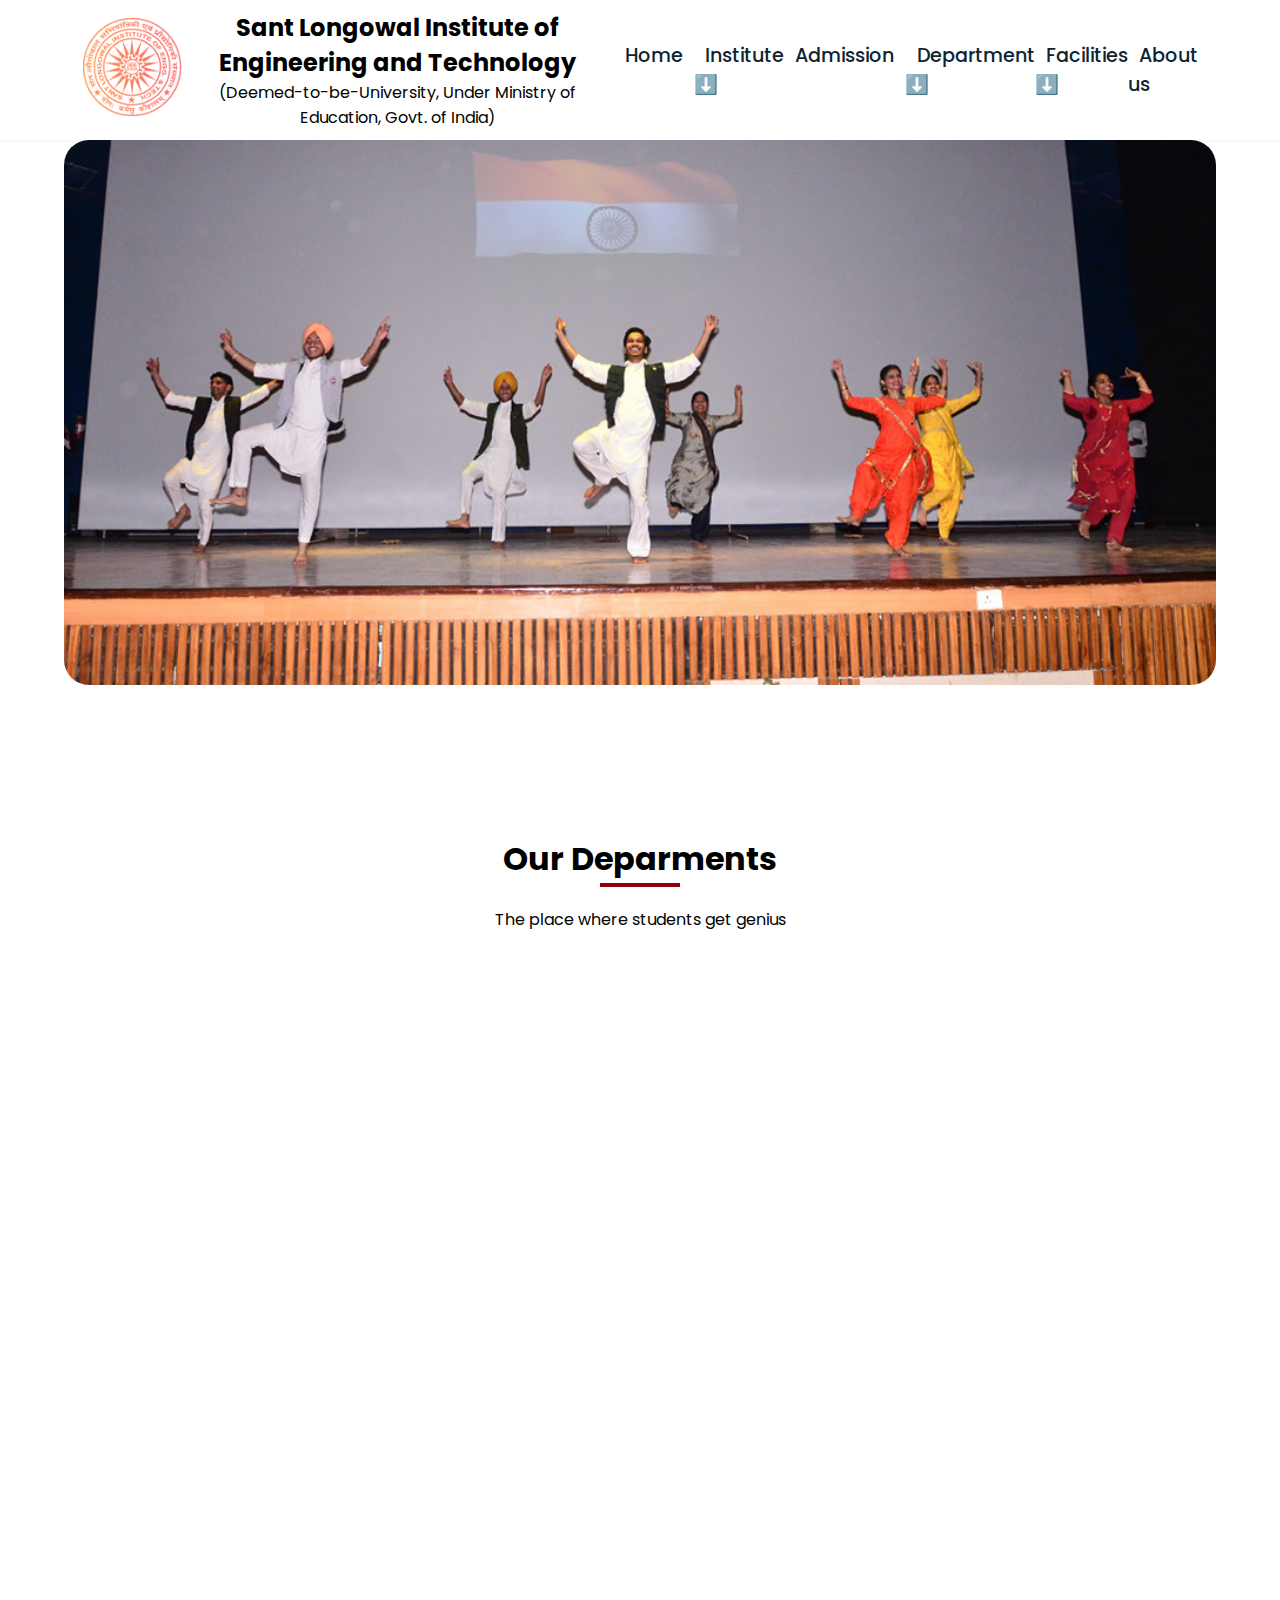
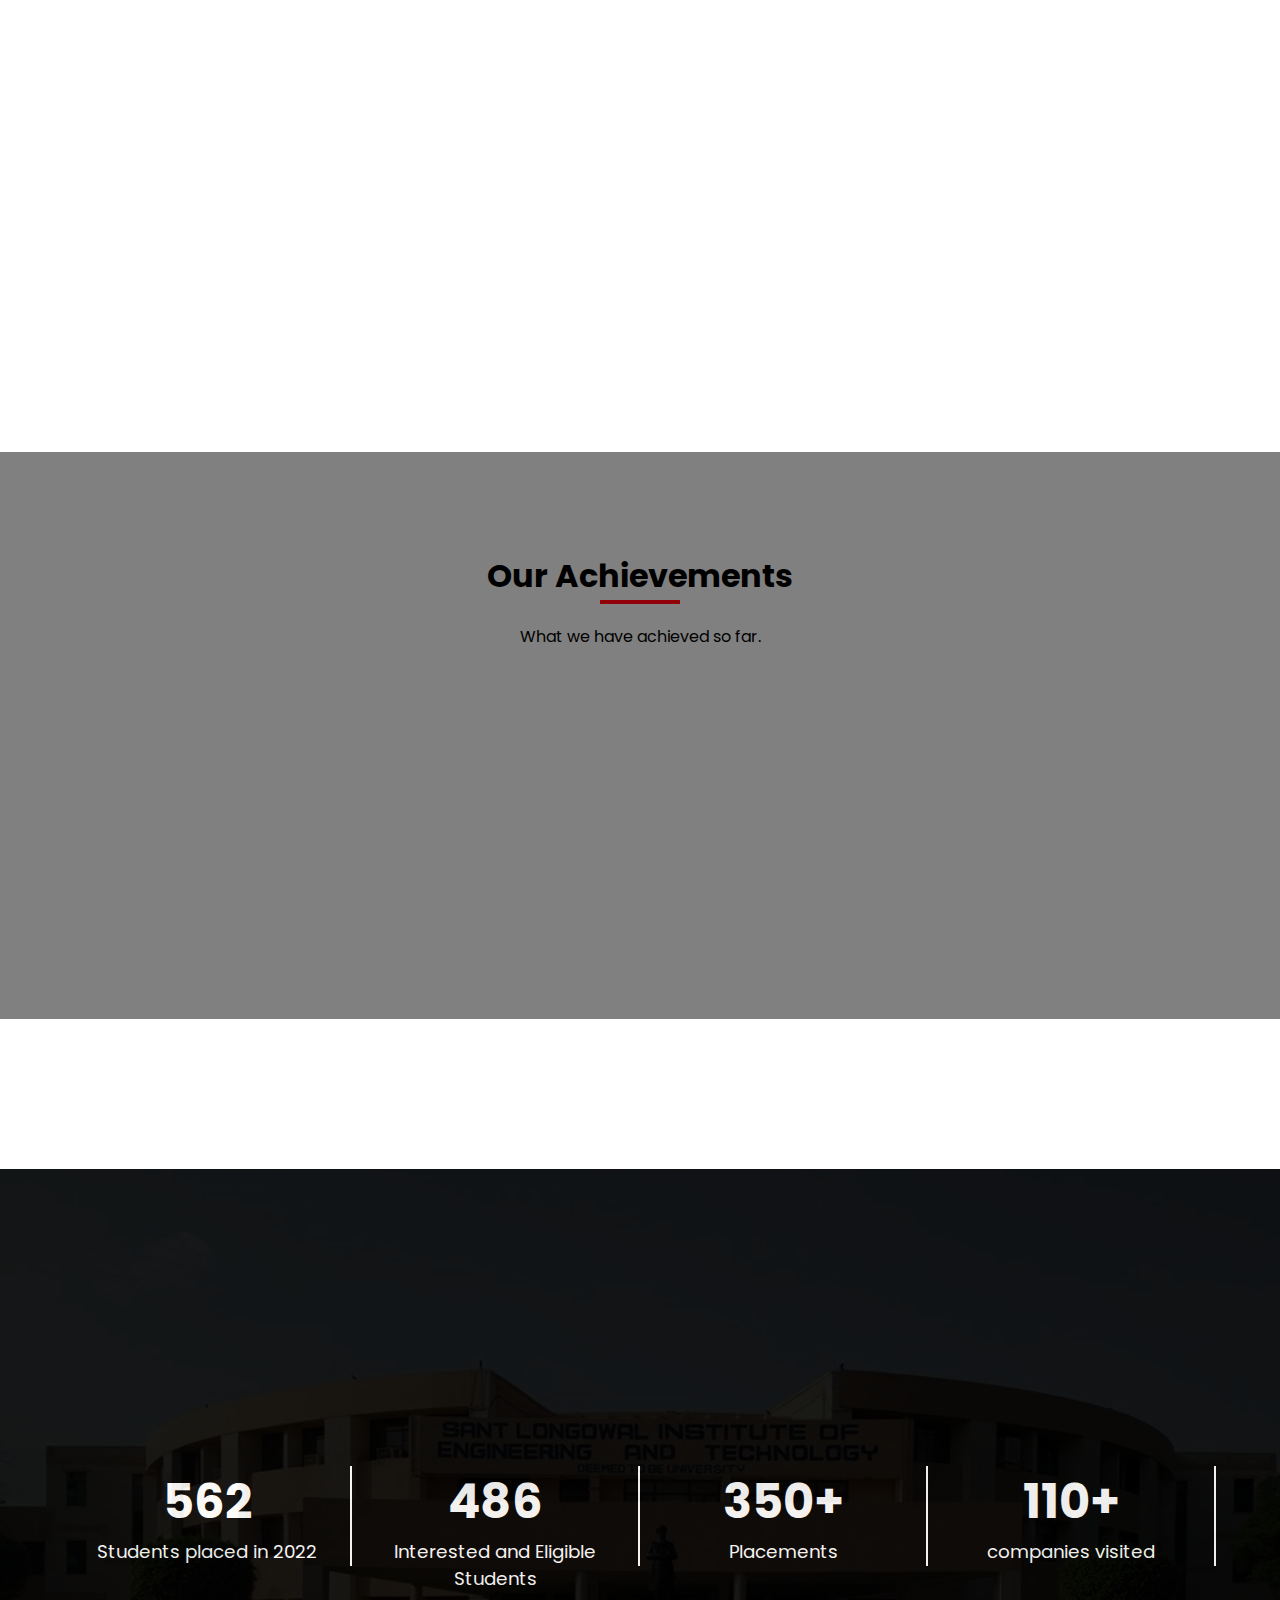
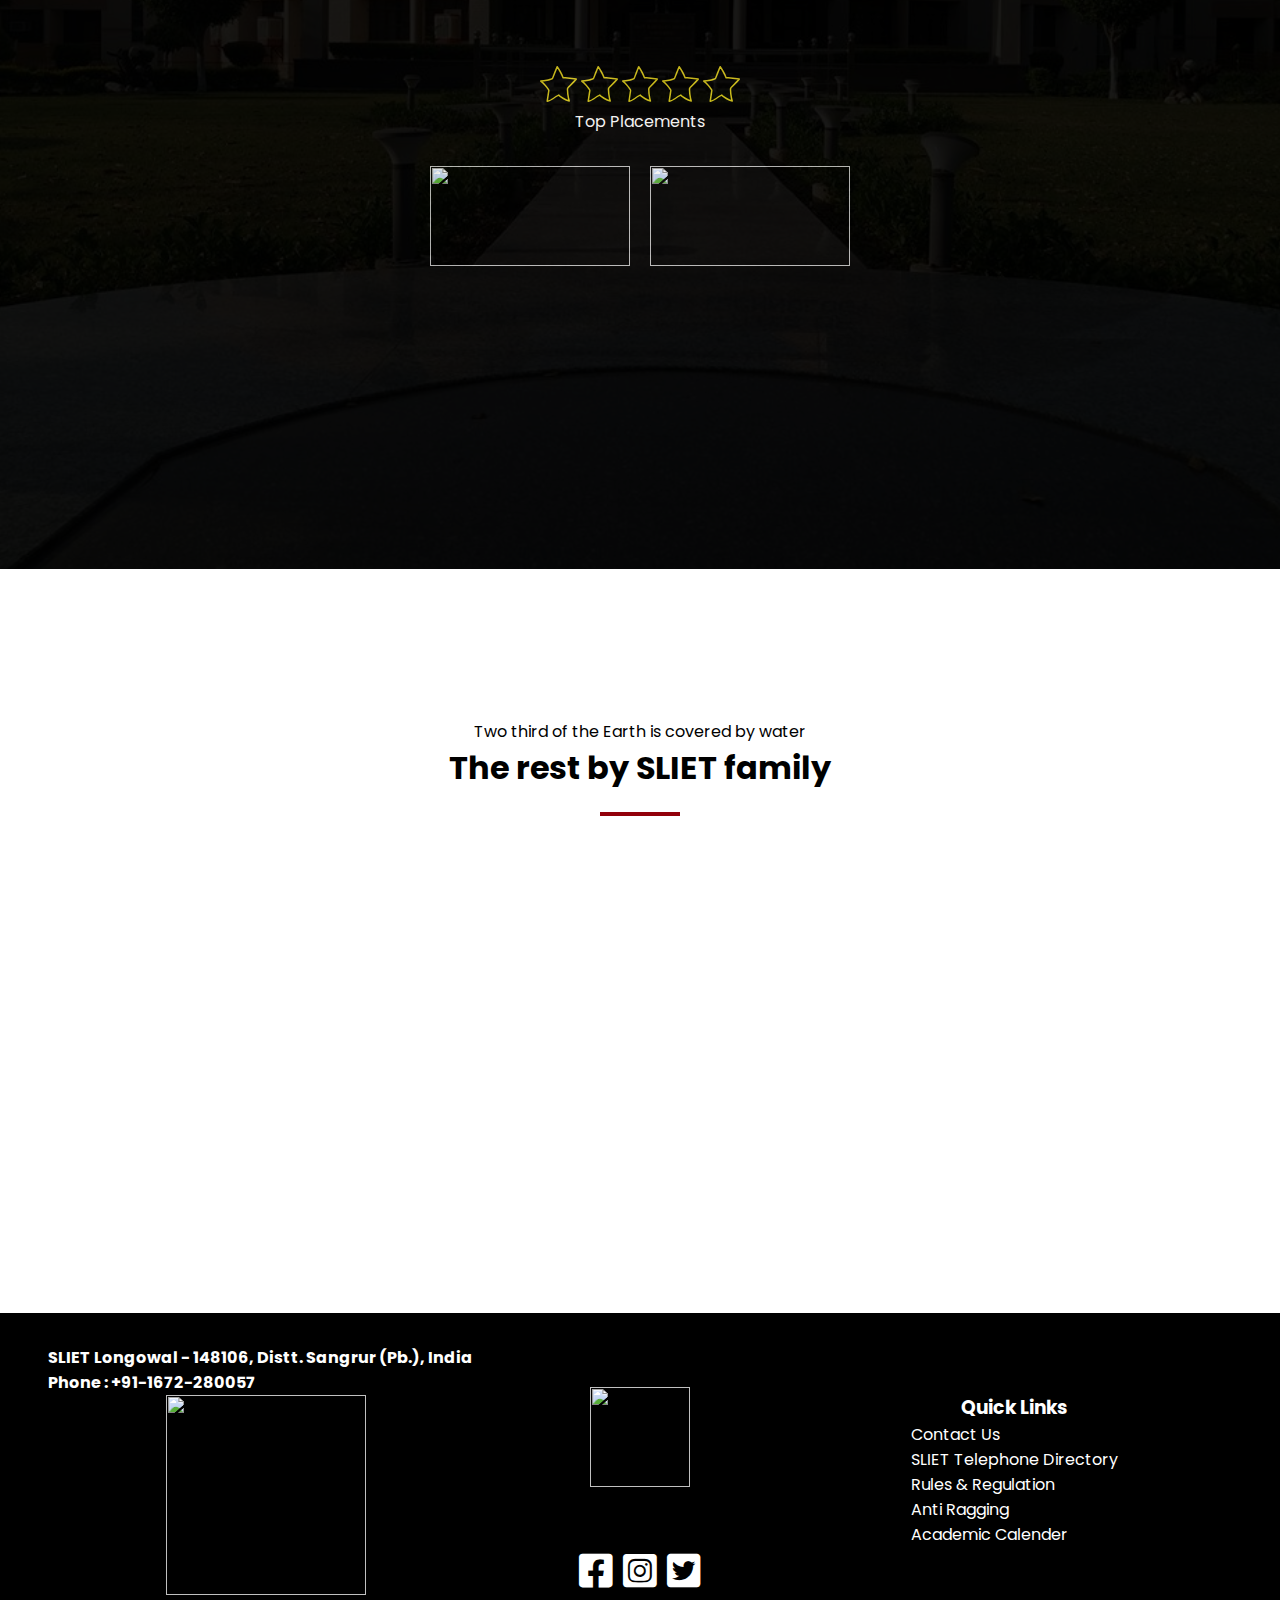
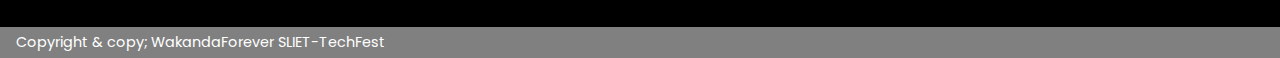
==== index.html @ ce075396 "5 am commits" ====
<!DOCTYPE html>
<html lang="en">

<head>
    <meta charset="UTF-8">
    <meta http-equiv="X-UA-Compatible" content="IE=edge">
    <meta name="viewport" content="width=device-width, initial-scale=1.0">
    <title>SLIET</title>
    <link rel="stylesheet" href="https://cdnjs.cloudflare.com/ajax/libs/font-awesome/6.0.0-beta2/css/all.min.css" />
    <link rel="stylesheet" href="./style.css">
</head>

<body>

    <nav>
        <div class="navbar">
            <div class="container nav-container">
                <input class="checkbox" type="checkbox" name="" id="" />
                <div class="hamburger-lines">
                    <span class="line line1"></span>
                    <span class="line line2"></span>
                    <span class="line line3"></span>
                </div>
                <div class="logo">
                    <img src="./images/sliet_logo.png" alt="" class="slietlogo">
                </div>
                <div class="slietName">
                    <h2>Sant Longowal Institute of Engineering and Technology</h2>
                    <p>(Deemed-to-be-University, Under Ministry of Education, Govt. of India)</p>
                </div>
                <div class="menu-items">

                    <li><a href="#">Home</a></li>
                    <li class="sub-menu-parent" ><a href="#">Institute ⬇️</a>
                    <ul class="sub-menu">
                        <li><a href="#">About Institute</a></li>
                        <li><a href="#">Academics</a></li>
                        <li><a href="#">Administration</a></li>
                    </ul>
                    </li>
                    <li><a href="#">Admission</a></li>
                    <li class="sub-menu-parent" ><a href="#">Department ⬇️</a>
                        <ul class="sub-menu">
                            <li><a href="#">Computer Science</a></li>
                            <li><a href="#">Electronics Communication</a></li>
                            <li><a href="#">Electrical and Istrumentation</a></li>
                            <li><a href="#">Chemical Engineering</a></li>
                            <li><a href="#">Food Engineering</a></li>
                            <li><a href="#">Science Department</a></li>
                            <li><a href="#">Mechanical Engineering</a></li>
                        </ul>
                        </li>
                        <li class="sub-menu-parent" ><a href="#">Facilities ⬇️</a>
                            <ul class="sub-menu">
                                <li><a href="#">A.C.S.S</a></li>
                                <li><a href="#">Central Library</a></li>
                                <li><a href="#">Workshop</a></li>
                                <li><a href="#">Hostel</a></li>
                                <li><a href="#">Health Center</a></li>
                            </ul>
                            </li>
                    <li><a href="#">About us</a></li>
                </div>
            </div>
        </div>
    </nav>


    <div class="container">
        <div class="corousel">
            <div id="slider">
                <figure>
                    <div class="corousel__photos"><img src="./images/RepublicDay74th.jpg" alt></div>
                    <div class="corousel__photos"><img src="./images/RepublicDay74th.jpg" alt></div>
                    <div class="corousel__photos"><img src="./images/RepublicDay74th.jpg" alt></div>
                    <div class="corousel__photos"><img src="./images/RepublicDay74th.jpg" alt></div>
                    <div class="corousel__photos"><img src="./images/RepublicDay74th.jpg" alt></div>
                </figure>
            </div>
        </div>
    </div>
    <div class="container galary galary-gap">
        <h1>Our Deparments</h1>
    <div class="underline"></div>
        <p>The place where students get genius</p>
        <div class="main">
            <div class="one"></div>
        </div>
        <div class="main galary">
            <div class="two"></div>
            <div class="three"></div>
        </div>
    </div>
    <div class="achievement">
        <div class="container">
            <div class="achievement_head">
                <h1>Our Achievements</h1>
                <div class="underline"></div>
                <p>What we have achieved so far.</p>
            </div>
            <div class="achievement_card">
                <img src="http://sliet.ac.in/wp-content/uploads/2023/02/Er.-Gurcharan-Singh-Oration-Award-2-768x576.jpeg" alt="">
                <img src="http://sliet.ac.in/wp-content/uploads/2022/12/thumbnail__O6A3337-768x512.jpg" alt="">
                <img src="http://sliet.ac.in/wp-content/uploads/2021/09/DSC7570-768x512.jpg" alt="">
                <img src="http://sliet.ac.in/wp-content/uploads/2021/09/DSC7710-768x512.jpg" alt="">
            </div>
        </div>
    </div>
    <div class="hero_section">
        <div class="hero__content">
            <div class="container">
                <div class="hero__info_container">
                    <div class="hero_info">
                        <h1>562</h1>
                        <p>Students placed in 2022</p>
                    </div>
                    <div class="hero_info">
                        <h1>486</h1>
                        <p>
                            Interested and Eligible Students
                        </p>
                    </div>
                    <div class="hero_info">
                        <h1>350+</h1>
                        <p>
                            Placements
                        </p>
                    </div>
                    <div class="hero_info">
                        <h1>110+</h1>
                        <p>
                            companies visited
                        </p>
                    </div>
                </div>
                <div class="stars">
                    <img src="./images/star.svg" alt="">
                    <img src="./images/star.svg" alt="">
                    <img src="./images/star.svg" alt="">
                    <img src="./images/star.svg" alt="">
                    <img src="./images/star.svg" alt="">
                </div>
                <div class="hero_text">
                <p>Top Placements</p>
            </div>
            <div class="companies_logo">
                <div class="companies_logo__photos"><img src="https://www.cuchd.in/includes/assets/images/nirf-white-logo.webp" alt=""></div>
                <div class="companies_logo__photos"><img src="https://www.nbaind.org/images/logo.png" alt=""></div>
            </div>
            </div>
        </div>
    </div>
    <div class="map">
        <p>Two third of the Earth is covered by water</p>
        <h1>The rest by SLIET family</h1>

    <div class="underline"></div>
        <span><iframe src="https://www.google.com/maps/embed?pb=!1m18!1m12!1m3!1d28969.232599134764!2d75.71013271080541!3d30.212975331053695!2m3!1f0!2f0!3f0!3m2!1i1024!2i768!4f13.1!3m3!1m2!1s0x3910f8bd26a61ba3%3A0xa45e3a23dfc09f9b!2sSant%20Longowal%20Institute%20of%20Engineering%20and%20Technology!5e0!3m2!1sen!2sin!4v1679697126167!5m2!1sen!2sin" width="100%" height="450" style="border: 0;" allowfullscreen="" loading="lazy" referrerpolicy="no-referrer-when-downgrade"></iframe></span>
    </div>
    <!-- FOOTER -->
    <footer>
        <div class="row primary">
            <div class="column about">
                <h4>SLIET Longowal - 148106, Distt. Sangrur (Pb.), India
                    Phone : +91-1672-280057</h4>
                <img height="200px" width="200"
                    src="https://storage.googleapis.com/ezap-prod/colleges/647/sant-university-logo.png" alt="">
            </div>
            <div class="column subscribe">
                <img height="100px" width="100" src="https://techfestsliet.org/tf23.webp" alt="">
                <div class="social">
                    <i class="fa-brands fa-facebook-square"></i>
                    <i class="fa-brands fa-instagram-square"></i>
                    <i class="fa-brands fa-twitter-square"></i>
                </div>
            </div>
            <div class="column links">
                <h3>Quick Links</h3>
                <ul>
                    <li>
                        <a href="">Contact Us</a>
                    </li>
                    <li>
                        <a href="">SLIET Telephone Directory</a>
                    </li>
                    <li>
                        <a href="">Rules & Regulation</a>
                    </li>
                    <li>
                        <a href="">Anti Ragging</a>
                    </li>
                    <li>
                        <a href="">Academic Calender</a>
                    </li>
                </ul>
            </div>

        </div>
        <div class="row copyright">
            <p>Copyright & copy; WakandaForever SLIET-TechFest</p>
        </div>
    </footer>
</body>
<script src="./script.js"></script>

</html>
---- style.css ----
@import url('https://fonts.googleapis.com/css2?family=Poppins:wght@200&display=swap');

:root {
    --white-color: #ffffff;
    --grey-color: #808080;
    --shade-brown: #c38e3c;
    --sangria-color: #92000a;
    --black-color: #000000;
    --bg-color: #000000;
  --card-color: rgb(23, 23, 23);
}

* {
    margin: 0;
    padding: 0;
    box-sizing: border-box;
}
.underline {
    width: 5rem;
    height: 0.25rem;
    background: var(--sangria-color);
    margin-left: auto;
    margin-right: auto;
    margin-bottom: 20px;
}

body {
    font-family: 'Poppins', sans-serif;
}
@keyframes float {
    0% {
        box-shadow: 0 5px 15px 0px rgba(0, 0, 0, 0.0);
        transform: translatey(0px);
    }

    50% {
        box-shadow: 0 25px 15px 0px rgba(0, 0, 0, 0.0);
        transform: translatey(-20px);
    }

    100% {
        box-shadow: 0 5px 15px 0px rgba(0, 0, 0, 0.0);
        transform: translatey(0px);
    }
}
a {
    text-decoration: none;
}

a:hover {
    color: var(--sangria-color);
    border-bottom: 2px solid var(--shade-brown);
    font-size: 1.1rem;
}
.container {
    margin: 0 auto;
    width: 1500px;
    max-width: 90%;
}

.row {
    display: flex;
    justify-content: space-between;
    align-items: center;
}

.slietName {
    text-align: center;
}

.slietlogo {
    width: 100px;
}

.checkbox {
    display: none;
}

.navbar {
    position:relative;
    /* background-color: var(--grey-color); */
    padding: 20px;
    box-shadow: 0 1px 4px rgb(146 161 176 / 15%);
}

.nav-container {
    display: flex;
    justify-content: space-between;
    align-items: center;
    height: 100px;
}

.menu-items {
    display: flex;
}

.navbar .nav-container a {
    text-decoration: none;
    color: #0e2431;
    font-weight: 500;
    font-size: 1.2rem;
    padding: 0.7rem;
    align-self: center;
}

.navbar .nav-container li {
    list-style: none;
}

@media(max-width:1190px) {

    .container {
        max-width: 1050px;
        width: 90%;
        margin: auto;
    }

    .slietName {
        display: none;
    }

    .navbar {
        z-index: 1;
        width: 100%;
        box-shadow: 0 1px 4px rgb(146 161 176 / 15%);
        padding: 20px;
    }

    .nav-container {
        z-index: 1;
        display: flex;
        justify-content: space-between;
        align-items: center;
    }

    .navbar .menu-items {
        display: flex;
    }

    .navbar .nav-container li {
        list-style: none;
    }

    .navbar .nav-container a {
        text-decoration: none;
        color: var(--white-color);
        font-weight: 500;
        font-size: 1.2rem;
        padding: 0.7rem;
    }

    .navbar .nav-container a:hover {
        font-weight: bolder;
    }

    .nav-container {
        display: block;
        position: relative;
    }

    .nav-container .checkbox {
        position: absolute;
        display: block;
        height: 32px;
        width: 32px;
        top: 20px;
        left: 20px;
        z-index: 5;
        opacity: 0;
        cursor: pointer;
    }

    .hamburger-lines {
        margin-top: 20px;
    }

    .nav-container .hamburger-lines {
        display: block;
        height: 26px;
        width: 32px;
        position: absolute;
        top: 17px;
        left: 20px;
        z-index: 2;
        display: flex;
        flex-direction: column;
        justify-content: space-between;
    }

    .nav-container .hamburger-lines .line {
        display: block;
        height: 4px;
        width: 100%;
        border-radius: 10px;
        background: #0e2431;
    }

    .nav-container .hamburger-lines .line1 {
        transform-origin: 0% 0%;
        transition: transform 0.4s ease-in-out;
    }

    .nav-container .hamburger-lines .line2 {
        transition: transform 0.2s ease-in-out;
    }

    .nav-container .hamburger-lines .line3 {
        transform-origin: 0% 100%;
        transition: transform 0.4s ease-in-out;
    }

    .navbar .menu-items {
        padding-top: 120px;
        /* box-shadow: inset 0 0 2000px var(--black-color); */
        background-color: var(--black-color);
        height: 100vh;
        width: 100%;
        transform: translate(-150%);
        display: flex;
        flex-direction: column;
        margin-left: -40px;
        padding-left: 50px;
        transition: transform 0.5s ease-in-out;
        text-align: center;
    }

    .navbar .menu-items li {
        margin-bottom: 1.2rem;
        font-size: 1.5rem;
        font-weight: 500;
    }

    .logo {
        position: absolute;
        top: 5px;
        right: 15px;
        font-size: 1.2rem;
        color: #0e2431;
    }

    .nav-container input[type="checkbox"]:checked~.menu-items {
        transform: translateX(0);
    }

    .nav-container input[type="checkbox"]:checked~.hamburger-lines .line1 {
        transform: rotate(45deg);
    }

    .nav-container input[type="checkbox"]:checked~.hamburger-lines .line2 {
        transform: scaleY(0);
    }

    .nav-container input[type="checkbox"]:checked~.hamburger-lines .line3 {
        transform: rotate(-45deg);
    }

    .nav-container input[type="checkbox"]:checked~.logo {
        display: none;
    }
}
.sub-menu-parent { position: relative; }
.sub-menu { 
    border-radius: 25px;
    visibility: hidden; /* hides sub-menu */
    opacity: 0;
    position: absolute;
    top: 100%;
    left: 0;
    width: 100%;
    transform: translateY(-2em);
    z-index: -1;
    transition: all 0.3s ease-in-out 0s, visibility 0s linear 0.3s, z-index 0s linear 0.01s;
    
  }
  .sub-menu-parent:focus .sub-menu,
.sub-menu-parent:focus-within .sub-menu,
.sub-menu-parent:hover .sub-menu {
  visibility: visible; /* shows sub-menu */
  opacity: 1;
  z-index: 1;
  transform: translateY(0%);
  transition-delay: 0s, 0s, 0.3s; /* this removes the transition delay so the menu will be visible while the other styles transition */
}
.sub-menu li{
    margin-top: 10px;
    padding-top: 20px;
    padding-bottom: 20px;
}
.sub-menu {
    display: flex;
    justify-content: space-around;
    flex-direction: column;
    background: var(--grey-color);
    width: 300px;
    /* height: 300px; */
  }










@keyframes slidy {
    0% {
        left: 0%;
    }

    20% {
        left: 0%;
    }

    25% {
        left: -100%;
    }

    45% {
        left: -100%;
    }

    50% {
        left: -200%;
    }

    70% {
        left: -200%;
    }

    75% {
        left: -300%;
    }

    95% {
        left: -300%;
    }

    100% {
        left: -400%;
    }
}
.corousel{
    position: relative;
}
.directormsg img{
   /* max-width: 10vw; */
}
.directormsg{
    position: absolute;
    bottom: 0;
    right: 0;
   max-width: 10vw;

}
div#slider {
    overflow: hidden;
}

div#slider figure img {
    width: 20%;
    float: left;
}

div#slider figure {
    position: relative;
    width: 500%;
    margin: 0;
    left: 0;
    text-align: left;
    font-size: 0;
    animation: 30s slidy infinite;
}

.corousel__photos {
    position: relative;
    box-shadow: inset 0 0 4px var(--black-color);
}
.corousel__photos img{
    border-radius: 25px;
}

.main {
    display: flex;
    flex-wrap: wrap;
    gap: 20px;
    margin-top: 50px;
}

.one {
    background: url("http://ece.sliet.ac.in/files/2012/02/ECE-Department11.jpg") no-repeat center center / cover;
    background-repeat: no-repeat;
    border-radius: 25px;
    width: 200px;
    height: 500px;
    flex-grow: 2;
}

.two {
    background: url("http://cs.sliet.ac.in/files/2021/04/computer-block-768x516.jpg") no-repeat center center / cover;
    width: 200px;
    height: 400px;
    flex-grow: 2;
    border-radius: 25px;
}

.three {
    background: url("http://ct.sliet.ac.in/files/2012/02/Chem-Deptt.-Main-Building.jpg") no-repeat center center / cover;
    width: 200px;
    height: 400px;
    flex-grow: 2;
    border-radius: 25px;
}
.galary{
    margin-top: 20px;
    text-align: center;
}
.galary-gap{
    margin-top: 150px;
    margin-bottom: 150px;
}
.galary h1{
    transform: translatey(0px);
    animation: float 2s ease-in-out infinite;
}

.hero_section{
    background: url('./images/SET.jpeg');
    height: 1000px;
    background-repeat:no-repeat;
    background-size: cover;
    background-position: center center;
}
.hero__content{
    height: 100%;
    background: var(--black-color);
    opacity: 0.9;
    display: flex;
    align-items: center;
}
.hero__info_container{
    /* padding-top: 300px; */
    display: flex;
    align-items: center;
    justify-content:center;
}
.hero_info{
    color: var(--white-color);
    border-right: 2px solid var(--white-color) ;
    width: 300px;
    height: 100px;
    text-align: center;
}
.stars{
    text-align: center;
    padding-top: 100px;
}
.hero_text{
    text-align: center;
    color: var(--white-color);
}
.hero_info h1{
    font-size: 3rem;
}
.hero_info p{
    font-size: 1.15rem;
}
@media (max-width:855px) {
    .hero__info_container{
        flex-direction: column;
    }
    .hero_info{
        border-right: none ;
        border-bottom: 2px solid white;
    }
    .companies_logo{
        margin-top: 5px;
        flex-direction: column;
    }
    .companies_logo__photos + .companies_logo__photos{
        
        margin-top: 20px;
        margin-left: 0px;
    }
}
.companies_logo img{
    width: 200px;
    height: 100px;
    align-self: center;
    object-fit: contain;
}
@media(min-width:855px){
.companies_logo__photos + .companies_logo__photos{
    margin-left: 20px;
}
}
.companies_logo__photos{
    background-color: var(--black-color);
    border-radius: 7px;
}
.companies_logo{
    margin-top: 2rem;
    text-align: center;
    display: flex;
    align-items: center;
    justify-content: center;
    
}
 
.achievement{
    background-color: var(--grey-color);
    padding:100px 20px 100px 20px ;
    margin-top: 20px;
    margin-bottom: 150px;
}
.achievement h1{
    transform: translatey(0px);
    animation: float 2s ease-in-out infinite;
}
.achievement img{
    max-width: 100%;
    object-fit: contain;
    height: 250px;
    border-radius: 15px;
}
.achievement_card{
    gap: 10px;
    margin-top: 20px;
    display: flex;
    justify-content: center;
    flex-wrap: wrap;
}
.achievement_head{
    text-align: center;
}
.achievement_head p{
    margin-top: 5px;
}
.map{
    margin-top: 150px;
    text-align: center;
}
.map h1{
   margin-bottom: 20px; 
   transform: translatey(0px);
    animation: float 2s ease-in-out infinite;
}
.map p{
    transform: translatey(0px);
    animation: float 2s ease-in-out infinite
}















/* footer */
footer {
    margin-top: 20px;
    background-color: var(--black-color);
    color: var(--white-color);
    font-size: 16px;
}

footer * {
    box-sizing: border-box;
    border: none;
    outline: none;
}

.row {
    padding: 2em 1em;
}

.row.primary {
    display: grid;
    grid-template-columns: 2fr 1fr 2fr;
    align-items: stretch;
}

.column {
    width: 100%;
    display: flex;
    flex-direction: column;
    padding: 0 2em;
    min-height: 15em;
    align-items: center;
    justify-content: center;
}

.column ul li {
    list-style: none;
}

.column ul li a {
    color: var(--white-color);
}

.column img {
    margin: auto;
}

.about p {
    text-align: justify;
    line-height: 2;
    margin: 0;
}

input,
button {
    font-size: 1em;
    padding: 1em;
    width: 100%;
    border-radius: 5px;
    margin-bottom: 5px;
}

button {
    /* background-color: var(--sangria-color); */
    color: #ffffff;
}

div.social {
    display: flex;
    justify-content: space-around;
    font-size: 2.4em;
    flex-direction: row;
    margin-top: 0.5em;
}

.social i {
    padding: 5px;
}
.row.secondary {
    display: flex;
    justify-content: space-around;
    text-align: center;
}

.row.secondary i {
    font-size: 1.8em;
    /* color: var(--sangria-color); */
}

.row.secondary div {
    padding: 1em 0;
    width: 100%;
}

.row.secondary div:hover {
    background-color: var(--grey-color);
}

.copyright {
    padding: 0.3em 1em;
    background-color: var(--grey-color);
    align-self: center;
}

.copyright p {
    font-size: 0.9em;
    text-align: center;
}
.row{
    display: flex;
    align-items: center ;
}

@media screen and (max-width: 850px) {
    .row.primary {
        grid-template-columns: 1fr;
    }

    .row.secondary {
        flex-direction: column;
    }
}
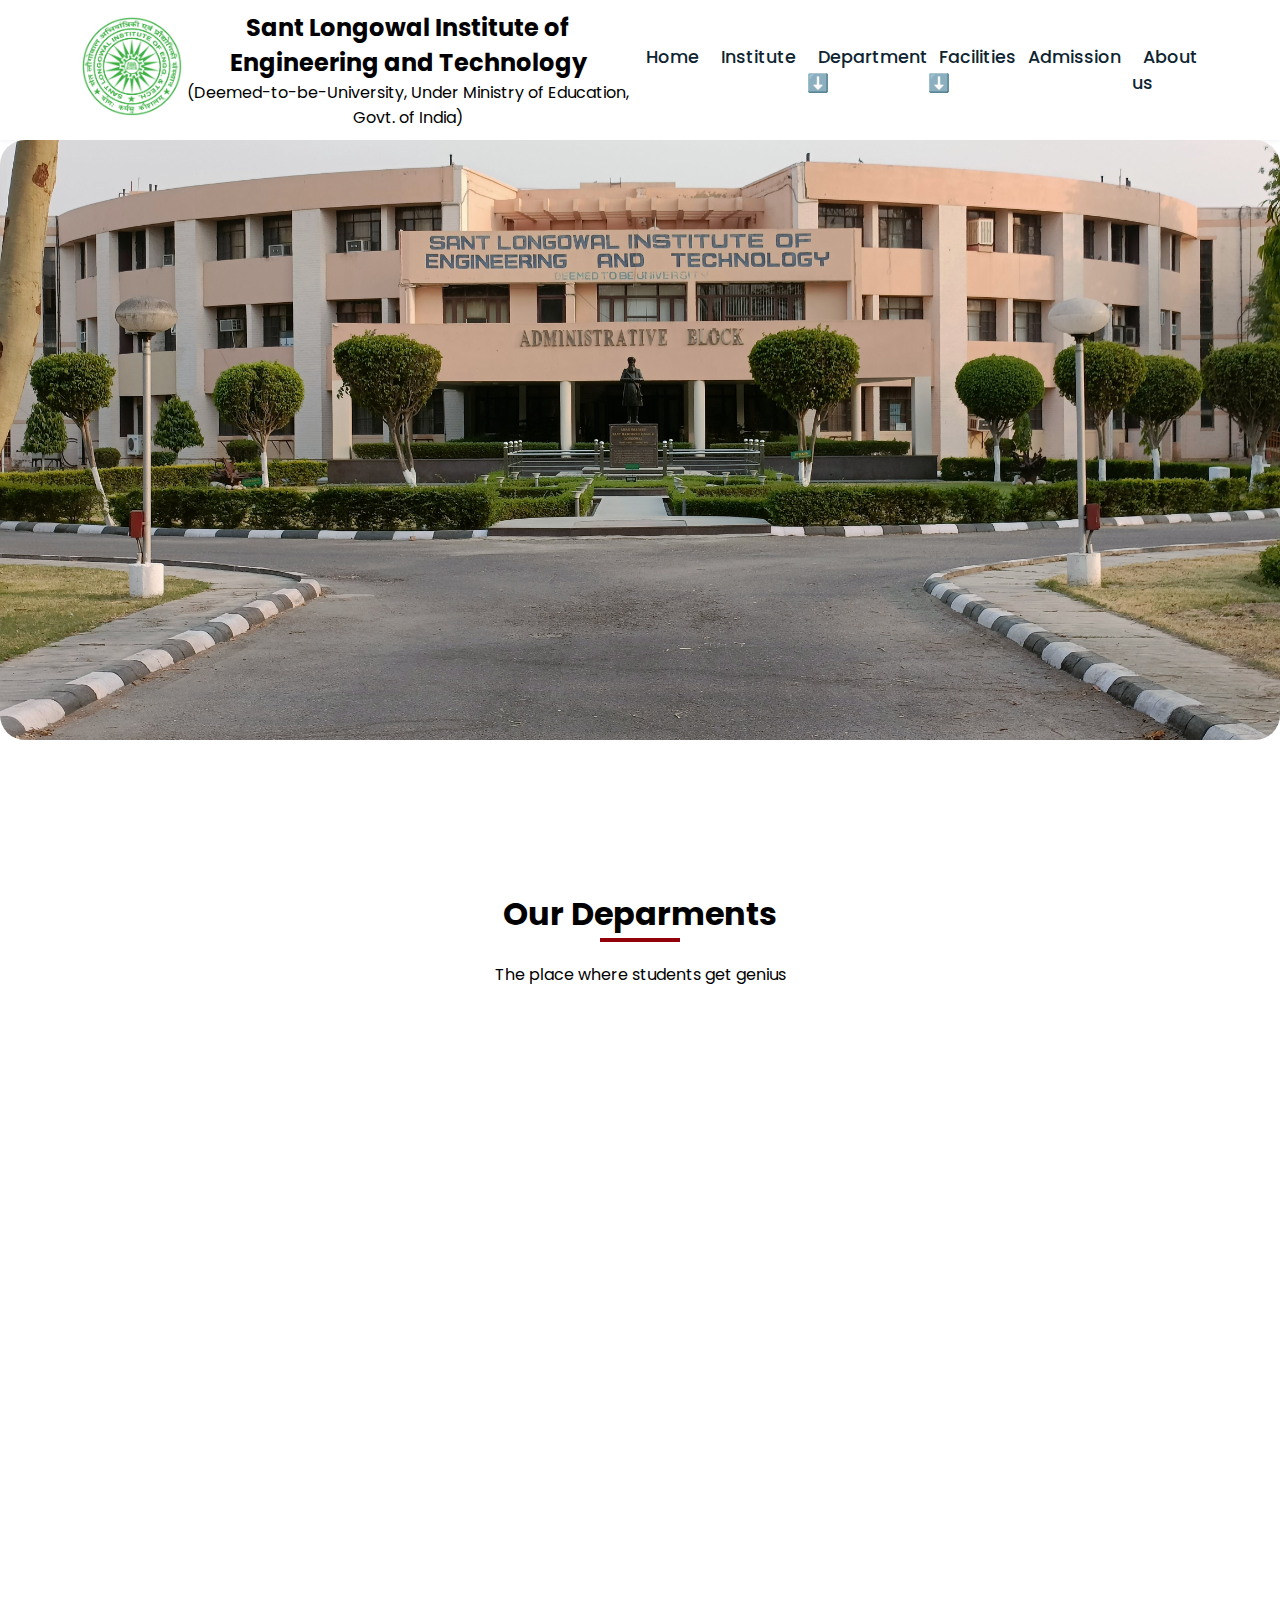
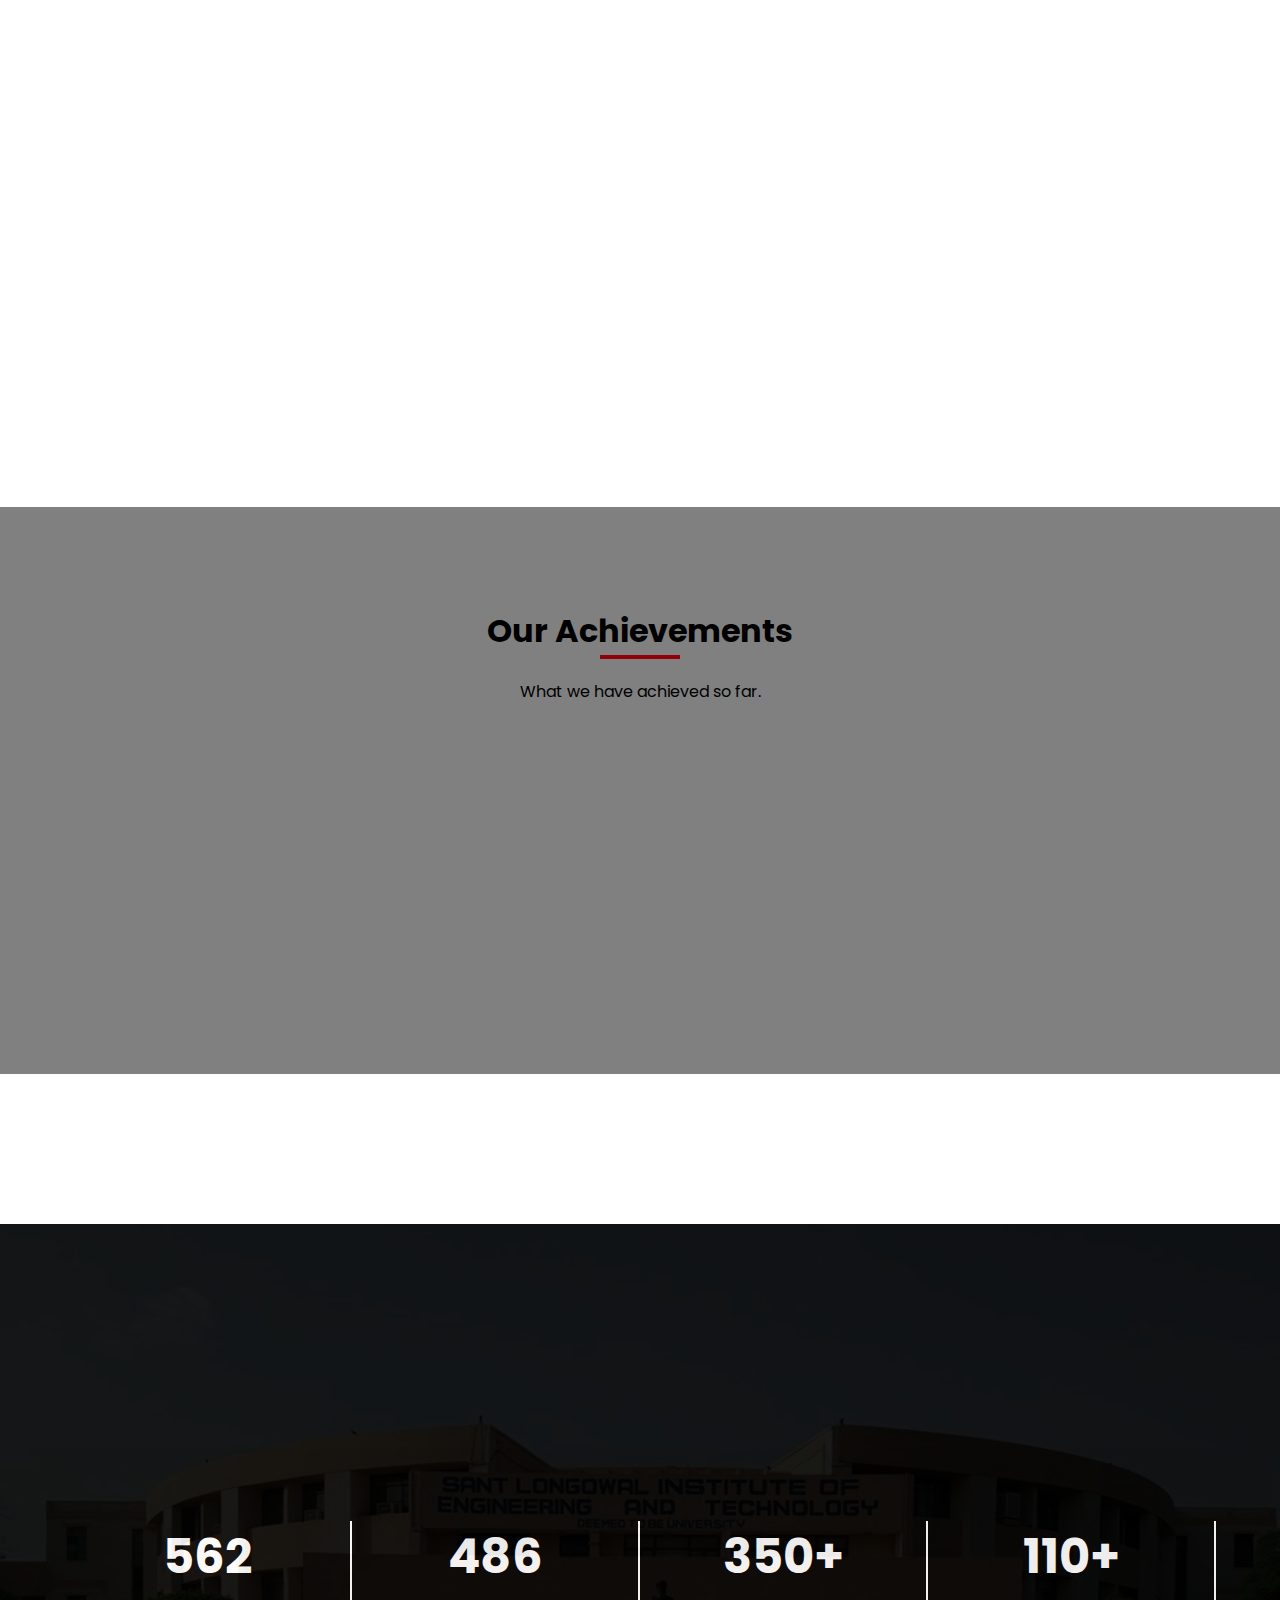
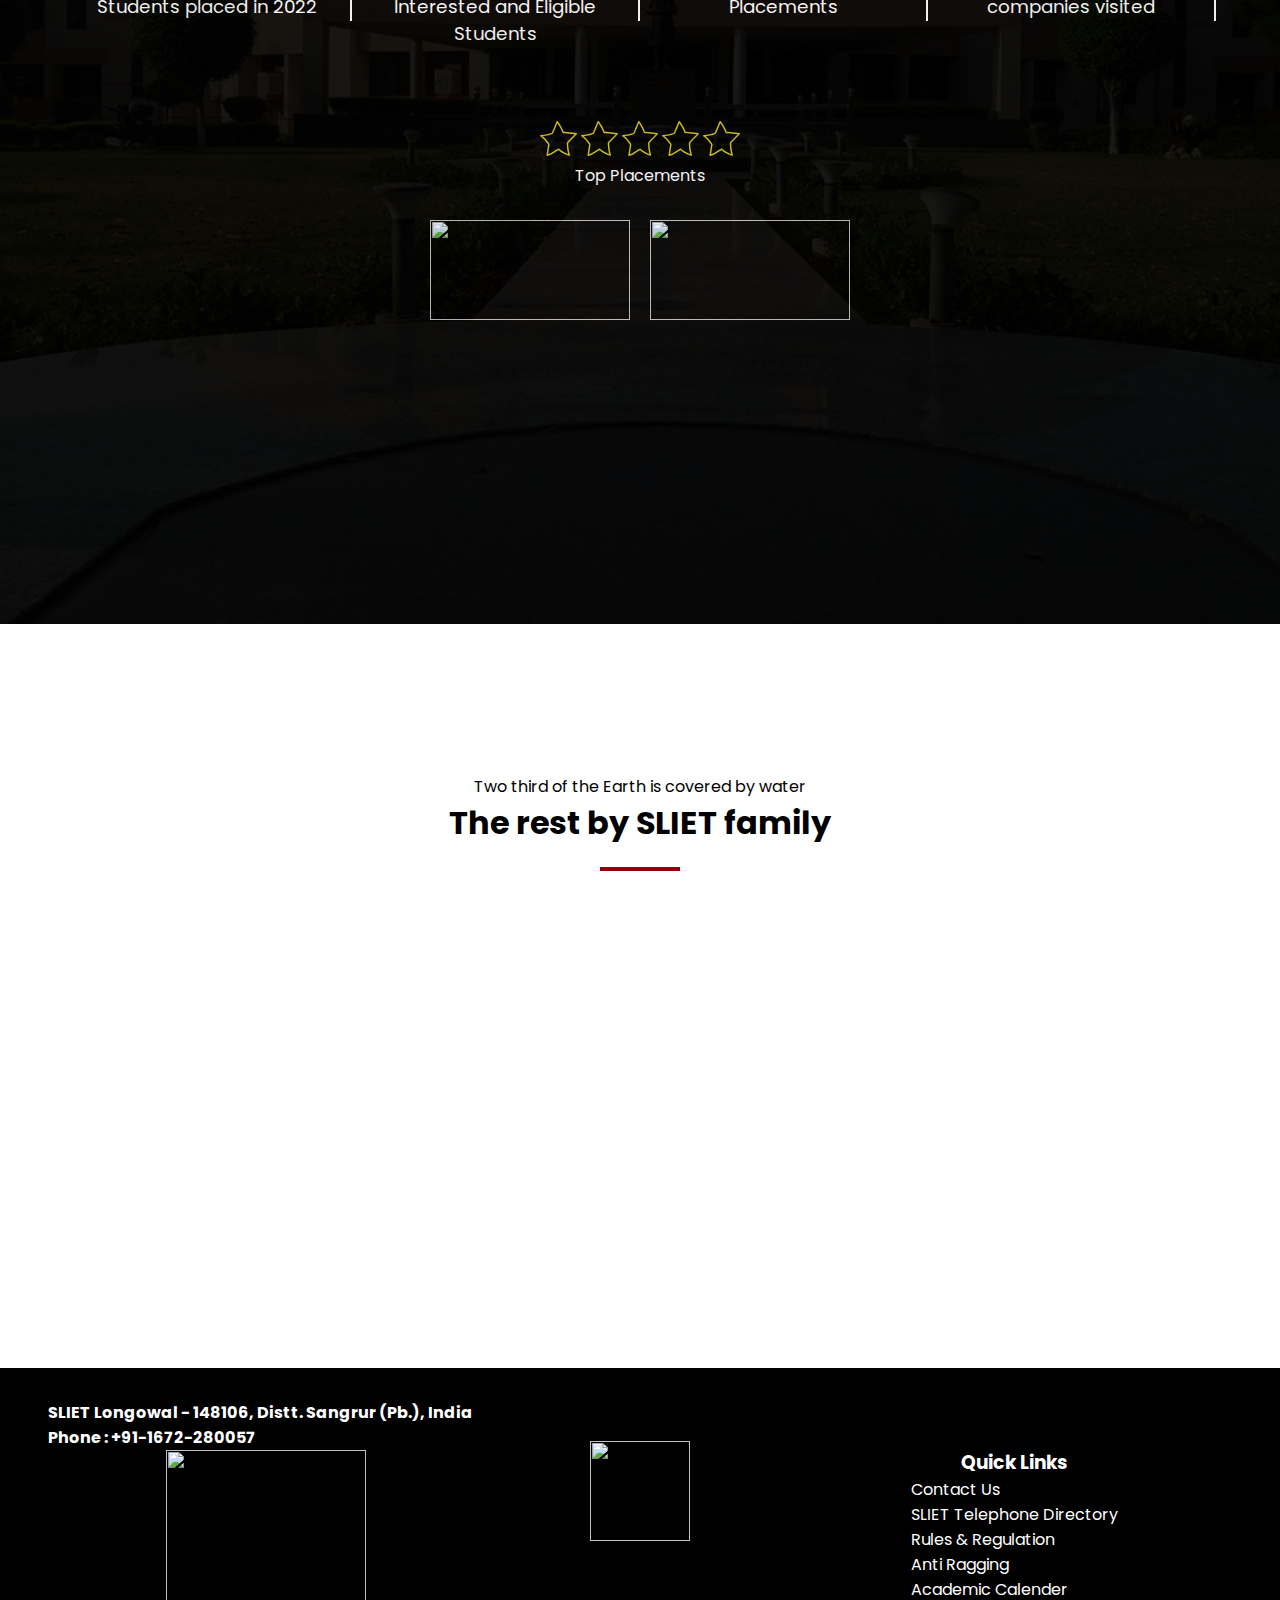
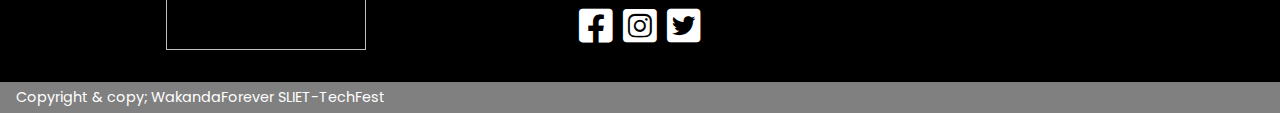
==== commit 1496f8d2: "Final Commmit" ====
--- a/index.html
+++ b/index.html
@@ -22,66 +22,61 @@
                     <span class="line line3"></span>
                 </div>
                 <div class="logo">
-                    <img src="./images/sliet_logo.png" alt="" class="slietlogo">
+                    <img src="assets/logoSlietGreen.png" alt="" class="slietlogo">
                 </div>
                 <div class="slietName">
                     <h2>Sant Longowal Institute of Engineering and Technology</h2>
-                    <p>(Deemed-to-be-University, Under Ministry of Education, Govt. of India)</p>
+                    <p>(Deemed-to-be-University, Under Ministry of Education, Govt. of India)
+                    </p>
                 </div>
                 <div class="menu-items">
 
-                    <li><a href="#">Home</a></li>
-                    <li class="sub-menu-parent" ><a href="#">Institute ⬇️</a>
-                    <ul class="sub-menu">
-                        <li><a href="#">About Institute</a></li>
-                        <li><a href="#">Academics</a></li>
-                        <li><a href="#">Administration</a></li>
-                    </ul>
+                    <li><a href="index.html">Home</a></li>
+                    <li><a href="index.html">Institute</a></li>
+                    <li class="sub-menu-parent"><a href="#">Department ⬇️</a>
+                        <ul class="sub-menu">
+                            <li><a href="cse.html">Computer Science</a></li>
+                            <li><a href="electronics.html">Electronics Communication</a></li>
+                            <li><a href="electrical.html">Electrical and Istrumentation</a></li>
+                            <li><a href="chemical.html">Chemical Engineering</a></li>
+                            <li><a href="food.html">Food Engineering</a></li>
+                            <li><a href="science.html">Science Department</a></li>
+                            <li><a href="mech.html">Mechanical Engineering</a></li>
+                        </ul>
+                    </li>
+                    <li class="sub-menu-parent"><a href="#">Facilities ⬇️</a>
+                        <ul class="sub-menu">
+                            <li><a href="acss.html">A.C.S.S</a></li>
+                            <li><a href="library.html">Central Library</a></li>
+                            <li><a href="workshop.html">Workshop</a></li>
+                            <li><a href="hostels.html">Hostel</a></li>
+                            <li><a href="healthcenter.html">Health Center</a></li>
+                        </ul>
                     </li>
                     <li><a href="#">Admission</a></li>
-                    <li class="sub-menu-parent" ><a href="#">Department ⬇️</a>
-                        <ul class="sub-menu">
-                            <li><a href="#">Computer Science</a></li>
-                            <li><a href="#">Electronics Communication</a></li>
-                            <li><a href="#">Electrical and Istrumentation</a></li>
-                            <li><a href="#">Chemical Engineering</a></li>
-                            <li><a href="#">Food Engineering</a></li>
-                            <li><a href="#">Science Department</a></li>
-                            <li><a href="#">Mechanical Engineering</a></li>
-                        </ul>
-                        </li>
-                        <li class="sub-menu-parent" ><a href="#">Facilities ⬇️</a>
-                            <ul class="sub-menu">
-                                <li><a href="#">A.C.S.S</a></li>
-                                <li><a href="#">Central Library</a></li>
-                                <li><a href="#">Workshop</a></li>
-                                <li><a href="#">Hostel</a></li>
-                                <li><a href="#">Health Center</a></li>
-                            </ul>
-                            </li>
-                    <li><a href="#">About us</a></li>
+                    <li><a href="about.html">About us</a></li>
                 </div>
             </div>
         </div>
     </nav>
 
 
-    <div class="container">
-        <div class="corousel">
-            <div id="slider">
-                <figure>
-                    <div class="corousel__photos"><img src="./images/RepublicDay74th.jpg" alt></div>
-                    <div class="corousel__photos"><img src="./images/RepublicDay74th.jpg" alt></div>
-                    <div class="corousel__photos"><img src="./images/RepublicDay74th.jpg" alt></div>
-                    <div class="corousel__photos"><img src="./images/RepublicDay74th.jpg" alt></div>
-                    <div class="corousel__photos"><img src="./images/RepublicDay74th.jpg" alt></div>
-                </figure>
-            </div>
-        </div>
-    </div>
+    <!-- <div class="container"> -->
+    <div class="corousel">
+        <div id="slider">
+            <figure>
+                <div class="corousel__photos"><img src="assets/1.jpg" alt></div>
+                <div class="corousel__photos"><img src="assets/2.jpg" alt></div>
+                <div class="corousel__photos"><img src="assets/3.jpg" alt></div>
+                <div class="corousel__photos"><img src="assets/4.jpg" alt></div>
+                <div class="corousel__photos"><img src="assets/5.jpg" alt></div>
+            </figure>
+        </div>
+    </div>
+    <!-- </div> -->
     <div class="container galary galary-gap">
         <h1>Our Deparments</h1>
-    <div class="underline"></div>
+        <div class="underline"></div>
         <p>The place where students get genius</p>
         <div class="main">
             <div class="one"></div>
@@ -99,7 +94,8 @@
                 <p>What we have achieved so far.</p>
             </div>
             <div class="achievement_card">
-                <img src="http://sliet.ac.in/wp-content/uploads/2023/02/Er.-Gurcharan-Singh-Oration-Award-2-768x576.jpeg" alt="">
+                <img src="http://sliet.ac.in/wp-content/uploads/2023/02/Er.-Gurcharan-Singh-Oration-Award-2-768x576.jpeg"
+                    alt="">
                 <img src="http://sliet.ac.in/wp-content/uploads/2022/12/thumbnail__O6A3337-768x512.jpg" alt="">
                 <img src="http://sliet.ac.in/wp-content/uploads/2021/09/DSC7570-768x512.jpg" alt="">
                 <img src="http://sliet.ac.in/wp-content/uploads/2021/09/DSC7710-768x512.jpg" alt="">
@@ -134,19 +130,20 @@
                     </div>
                 </div>
                 <div class="stars">
-                    <img src="./images/star.svg" alt="">
-                    <img src="./images/star.svg" alt="">
-                    <img src="./images/star.svg" alt="">
-                    <img src="./images/star.svg" alt="">
-                    <img src="./images/star.svg" alt="">
+                    <img src="assets/star.svg" alt="">
+                    <img src="assets/star.svg" alt="">
+                    <img src="assets/star.svg" alt="">
+                    <img src="assets/star.svg" alt="">
+                    <img src="assets/star.svg" alt="">
                 </div>
                 <div class="hero_text">
-                <p>Top Placements</p>
-            </div>
-            <div class="companies_logo">
-                <div class="companies_logo__photos"><img src="https://www.cuchd.in/includes/assets/images/nirf-white-logo.webp" alt=""></div>
-                <div class="companies_logo__photos"><img src="https://www.nbaind.org/images/logo.png" alt=""></div>
-            </div>
+                    <p>Top Placements</p>
+                </div>
+                <div class="companies_logo">
+                    <div class="companies_logo__photos"><img
+                            src="https://www.cuchd.in/includes/assets/images/nirf-white-logo.webp" alt=""></div>
+                    <div class="companies_logo__photos"><img src="https://www.nbaind.org/images/logo.png" alt=""></div>
+                </div>
             </div>
         </div>
     </div>
@@ -154,8 +151,11 @@
         <p>Two third of the Earth is covered by water</p>
         <h1>The rest by SLIET family</h1>
 
-    <div class="underline"></div>
-        <span><iframe src="https://www.google.com/maps/embed?pb=!1m18!1m12!1m3!1d28969.232599134764!2d75.71013271080541!3d30.212975331053695!2m3!1f0!2f0!3f0!3m2!1i1024!2i768!4f13.1!3m3!1m2!1s0x3910f8bd26a61ba3%3A0xa45e3a23dfc09f9b!2sSant%20Longowal%20Institute%20of%20Engineering%20and%20Technology!5e0!3m2!1sen!2sin!4v1679697126167!5m2!1sen!2sin" width="100%" height="450" style="border: 0;" allowfullscreen="" loading="lazy" referrerpolicy="no-referrer-when-downgrade"></iframe></span>
+        <div class="underline"></div>
+        <span><iframe
+                src="https://www.google.com/maps/embed?pb=!1m18!1m12!1m3!1d28969.232599134764!2d75.71013271080541!3d30.212975331053695!2m3!1f0!2f0!3f0!3m2!1i1024!2i768!4f13.1!3m3!1m2!1s0x3910f8bd26a61ba3%3A0xa45e3a23dfc09f9b!2sSant%20Longowal%20Institute%20of%20Engineering%20and%20Technology!5e0!3m2!1sen!2sin!4v1679697126167!5m2!1sen!2sin"
+                width="100%" height="450" style="border: 0;" allowfullscreen="" loading="lazy"
+                referrerpolicy="no-referrer-when-downgrade"></iframe></span>
     </div>
     <!-- FOOTER -->
     <footer>
--- a/style.css
+++ b/style.css
@@ -7,7 +7,7 @@
     --sangria-color: #92000a;
     --black-color: #000000;
     --bg-color: #000000;
-  --card-color: rgb(23, 23, 23);
+    --card-color: rgb(23, 23, 23);
 }
 
 * {
@@ -15,6 +15,7 @@
     padding: 0;
     box-sizing: border-box;
 }
+
 .underline {
     width: 5rem;
     height: 0.25rem;
@@ -27,6 +28,7 @@
 body {
     font-family: 'Poppins', sans-serif;
 }
+
 @keyframes float {
     0% {
         box-shadow: 0 5px 15px 0px rgba(0, 0, 0, 0.0);
@@ -43,6 +45,7 @@
         transform: translatey(0px);
     }
 }
+
 a {
     text-decoration: none;
 }
@@ -52,6 +55,7 @@
     border-bottom: 2px solid var(--shade-brown);
     font-size: 1.1rem;
 }
+
 .container {
     margin: 0 auto;
     width: 1500px;
@@ -77,7 +81,7 @@
 }
 
 .navbar {
-    position:relative;
+    position: relative;
     /* background-color: var(--grey-color); */
     padding: 20px;
     box-shadow: 0 1px 4px rgb(146 161 176 / 15%);
@@ -98,7 +102,7 @@
     text-decoration: none;
     color: #0e2431;
     font-weight: 500;
-    font-size: 1.2rem;
+    font-size: 1.1rem;
     padding: 0.7rem;
     align-self: center;
 }
@@ -258,10 +262,15 @@
         display: none;
     }
 }
-.sub-menu-parent { position: relative; }
-.sub-menu { 
+
+.sub-menu-parent {
+    position: relative;
+}
+
+.sub-menu {
     border-radius: 25px;
-    visibility: hidden; /* hides sub-menu */
+    visibility: hidden;
+    /* hides sub-menu */
     opacity: 0;
     position: absolute;
     top: 100%;
@@ -270,22 +279,27 @@
     transform: translateY(-2em);
     z-index: -1;
     transition: all 0.3s ease-in-out 0s, visibility 0s linear 0.3s, z-index 0s linear 0.01s;
-    
-  }
-  .sub-menu-parent:focus .sub-menu,
+
+}
+
+.sub-menu-parent:focus .sub-menu,
 .sub-menu-parent:focus-within .sub-menu,
 .sub-menu-parent:hover .sub-menu {
-  visibility: visible; /* shows sub-menu */
-  opacity: 1;
-  z-index: 1;
-  transform: translateY(0%);
-  transition-delay: 0s, 0s, 0.3s; /* this removes the transition delay so the menu will be visible while the other styles transition */
-}
-.sub-menu li{
+    visibility: visible;
+    /* shows sub-menu */
+    opacity: 1;
+    z-index: 1;
+    transform: translateY(0%);
+    transition-delay: 0s, 0s, 0.3s;
+    /* this removes the transition delay so the menu will be visible while the other styles transition */
+}
+
+.sub-menu li {
     margin-top: 10px;
     padding-top: 20px;
     padding-bottom: 20px;
 }
+
 .sub-menu {
     display: flex;
     justify-content: space-around;
@@ -293,7 +307,7 @@
     background: var(--grey-color);
     width: 300px;
     /* height: 300px; */
-  }
+}
 
 
 
@@ -341,19 +355,17 @@
         left: -400%;
     }
 }
-.corousel{
+
+.corousel {
     position: relative;
-}
-.directormsg img{
-   /* max-width: 10vw; */
-}
-.directormsg{
-    position: absolute;
-    bottom: 0;
-    right: 0;
-   max-width: 10vw;
-
-}
+
+}
+
+.corousel img {
+    height: 600px;
+    object-fit: cover;
+}
+
 div#slider {
     overflow: hidden;
 }
@@ -377,7 +389,8 @@
     position: relative;
     box-shadow: inset 0 0 4px var(--black-color);
 }
-.corousel__photos img{
+
+.corousel__photos img {
     border-radius: 25px;
 }
 
@@ -412,141 +425,167 @@
     flex-grow: 2;
     border-radius: 25px;
 }
-.galary{
+
+.galary {
     margin-top: 20px;
     text-align: center;
 }
-.galary-gap{
+
+.galary-gap {
     margin-top: 150px;
     margin-bottom: 150px;
 }
-.galary h1{
+
+.galary h1 {
     transform: translatey(0px);
     animation: float 2s ease-in-out infinite;
 }
 
-.hero_section{
-    background: url('./images/SET.jpeg');
+.hero_section {
+    background: url('assets/SET.jpeg');
     height: 1000px;
-    background-repeat:no-repeat;
+    background-repeat: no-repeat;
     background-size: cover;
     background-position: center center;
 }
-.hero__content{
+
+.hero__content {
     height: 100%;
     background: var(--black-color);
     opacity: 0.9;
     display: flex;
     align-items: center;
 }
-.hero__info_container{
+
+.hero__info_container {
     /* padding-top: 300px; */
     display: flex;
     align-items: center;
-    justify-content:center;
-}
-.hero_info{
+    justify-content: center;
+}
+
+.hero_info {
     color: var(--white-color);
-    border-right: 2px solid var(--white-color) ;
+    border-right: 2px solid var(--white-color);
     width: 300px;
     height: 100px;
     text-align: center;
 }
-.stars{
+
+.stars {
     text-align: center;
     padding-top: 100px;
 }
-.hero_text{
+
+.hero_text {
     text-align: center;
     color: var(--white-color);
 }
-.hero_info h1{
+
+.hero_info h1 {
     font-size: 3rem;
 }
-.hero_info p{
+
+.hero_info p {
     font-size: 1.15rem;
 }
+
 @media (max-width:855px) {
-    .hero__info_container{
+    .hero__info_container {
         flex-direction: column;
     }
-    .hero_info{
-        border-right: none ;
+
+    .hero_info {
+        border-right: none;
         border-bottom: 2px solid white;
     }
-    .companies_logo{
+
+    .companies_logo {
         margin-top: 5px;
         flex-direction: column;
     }
-    .companies_logo__photos + .companies_logo__photos{
-        
+
+    .companies_logo__photos+.companies_logo__photos {
+
         margin-top: 20px;
         margin-left: 0px;
     }
 }
-.companies_logo img{
+
+.companies_logo img {
     width: 200px;
     height: 100px;
     align-self: center;
     object-fit: contain;
 }
-@media(min-width:855px){
-.companies_logo__photos + .companies_logo__photos{
-    margin-left: 20px;
-}
-}
-.companies_logo__photos{
+
+@media(min-width:855px) {
+    .companies_logo__photos+.companies_logo__photos {
+        margin-left: 20px;
+    }
+}
+
+.companies_logo__photos {
     background-color: var(--black-color);
     border-radius: 7px;
 }
-.companies_logo{
+
+.companies_logo {
     margin-top: 2rem;
     text-align: center;
     display: flex;
     align-items: center;
     justify-content: center;
-    
-}
- 
-.achievement{
+
+}
+
+.achievement {
     background-color: var(--grey-color);
-    padding:100px 20px 100px 20px ;
+    padding: 100px 20px 100px 20px;
     margin-top: 20px;
     margin-bottom: 150px;
 }
-.achievement h1{
+
+.achievement h1 {
     transform: translatey(0px);
     animation: float 2s ease-in-out infinite;
 }
-.achievement img{
+
+.achievement img {
     max-width: 100%;
     object-fit: contain;
     height: 250px;
     border-radius: 15px;
 }
-.achievement_card{
+
+.achievement_card {
     gap: 10px;
     margin-top: 20px;
     display: flex;
     justify-content: center;
     flex-wrap: wrap;
 }
-.achievement_head{
-    text-align: center;
-}
-.achievement_head p{
+
+.achievement_head {
+    text-align: center;
+}
+
+.achievement_head p {
     margin-top: 5px;
 }
-.map{
+
+.map {
     margin-top: 150px;
     text-align: center;
 }
-.map h1{
-   margin-bottom: 20px; 
-   transform: translatey(0px);
+
+.map h1 {
+    margin-bottom: 20px;
+    transform: translatey(0px);
     animation: float 2s ease-in-out infinite;
 }
-.map p{
+
+.map p {
     transform: translatey(0px);
     animation: float 2s ease-in-out infinite
 }
@@ -642,6 +681,7 @@
 .social i {
     padding: 5px;
 }
+
 .row.secondary {
     display: flex;
     justify-content: space-around;
@@ -672,9 +712,10 @@
     font-size: 0.9em;
     text-align: center;
 }
-.row{
-    display: flex;
-    align-items: center ;
+
+.row {
+    display: flex;
+    align-items: center;
 }
 
 @media screen and (max-width: 850px) {
